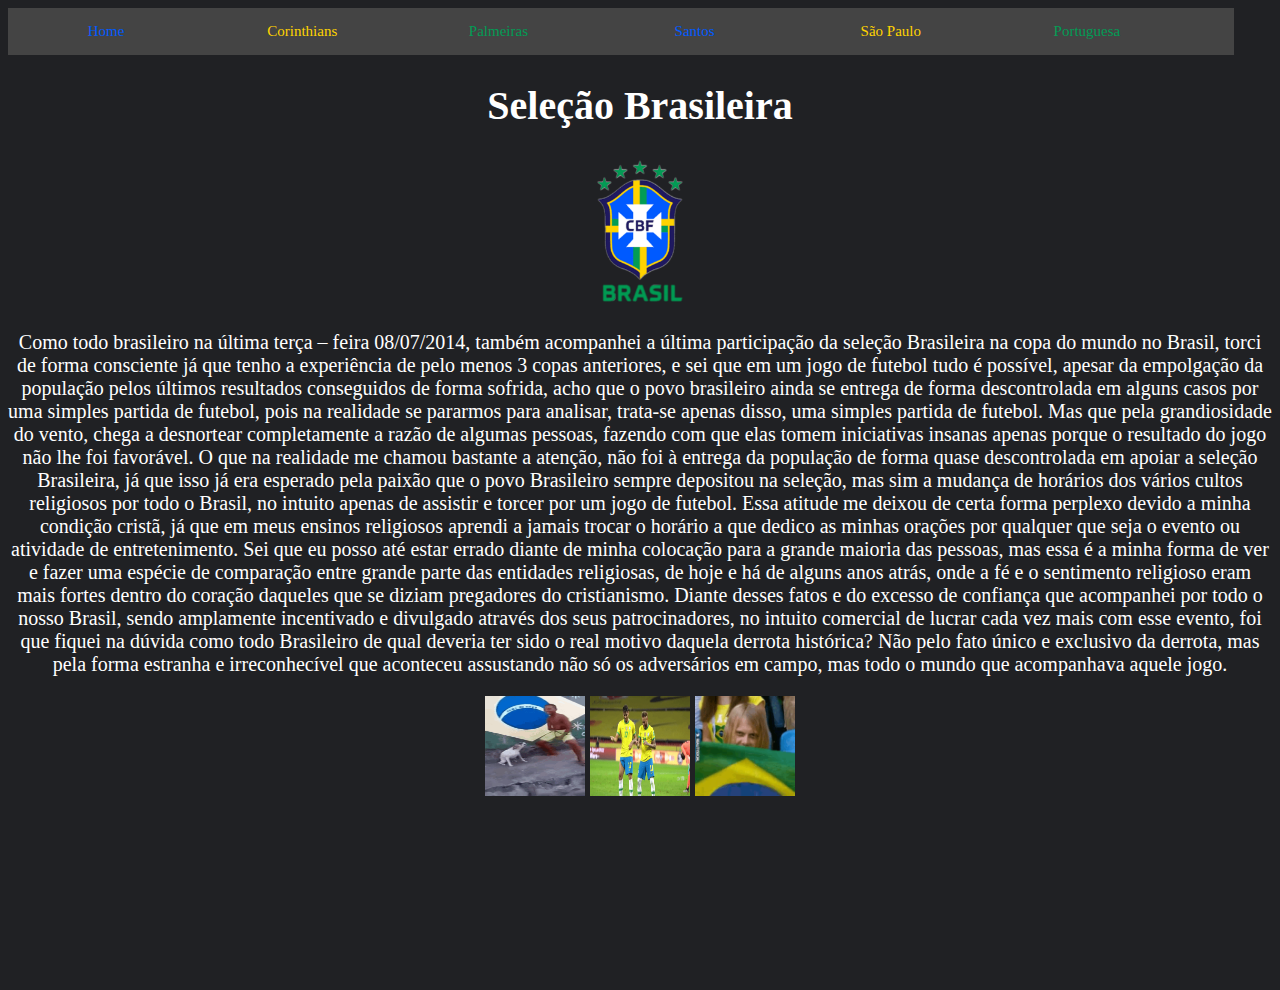
==== index.html @ 097a9541 "rename index" ====
<!DOCTYPE html>
<html lang="pt-br" class="tela-inteira">
   <head>
      <title>Barra de ícones</title>
      <meta charset="utf-8" />
      <meta name="viewport" content="width=device-width, initial-scale=1" />
      <link rel="stylesheet" href="css.css" />
	  <link rel="icon" type="image/x-icon" href="LOGOS/brasil.ico">
   </head>
   <body>
      <div class="icon-bar">
		 <a href="#">
			<i class="fas fa-house"></i>
			<p style="color: #005AFF">Home</p>
		 </a>
         <a href="cori.html">
            <i class="fas fa-home"></i>
			<p style="color: #FFD300">Corinthians</p>
         </a>
         <a href="palm.html">
            <i class="fas fa-search"></i>
			<p style="color: #029C55">Palmeiras</p>
         </a>
         <a href="sant.html">
            <i class="fas fa-envelope"></i>
			<p style="color: #005AFF">Santos</p>
         </a>
         <a href="paulo.html">
            <i class="fas fa-globe"></i>
			<p style="color: #FFD300">São Paulo</p>
         </a>
         <a href="portu.html">
            <i class="fas fa-trash"></i>
			<p style="color: #029C55">  Portuguesa</p>
         </a>
      </div>
	  <center style="color: #FFFFFF" class="tela-inteira">
		<h1>Seleção Brasileira</h1>
		<img src="LOGOS/brasil.png" width="150" height="150" alt="Logo da seleção brasileira">
		<p>Como todo brasileiro na última terça – feira 08/07/2014, também acompanhei a última participação da seleção Brasileira na copa do mundo no Brasil, torci de forma consciente já que tenho a experiência de pelo menos 3 copas anteriores, e sei que em um jogo de futebol tudo é possível, apesar da empolgação da população pelos últimos resultados conseguidos de forma sofrida, acho que o povo brasileiro ainda se entrega de forma descontrolada em alguns casos por uma simples partida de futebol, pois na realidade se pararmos para analisar, trata-se apenas disso, uma simples partida de futebol.
		  Mas que pela grandiosidade do vento, chega a desnortear completamente a razão de algumas pessoas, fazendo com que elas tomem iniciativas insanas apenas porque o resultado do jogo não lhe foi favorável.
		  O que na realidade me chamou bastante a atenção, não foi à entrega da população de forma quase descontrolada em apoiar a seleção Brasileira, já que isso já era esperado pela paixão que o povo Brasileiro sempre depositou na seleção, mas sim a mudança de horários dos vários cultos religiosos por todo o Brasil,
		  no intuito apenas de assistir e torcer por um jogo de futebol. Essa atitude me deixou de certa forma perplexo devido a minha condição cristã, já que em meus ensinos religiosos aprendi a jamais trocar o horário a que dedico as minhas orações por qualquer que seja o evento ou atividade de entretenimento. Sei que eu posso até estar errado diante de minha colocação para a grande maioria das pessoas, mas essa é a minha forma de ver e fazer uma espécie de comparação entre grande parte das entidades religiosas, de hoje e há de alguns anos atrás, onde a fé e o sentimento religioso eram mais fortes dentro do coração daqueles que se diziam pregadores do cristianismo. 
		  Diante desses fatos e do excesso de confiança que acompanhei por todo o nosso Brasil, sendo amplamente incentivado e divulgado através dos seus patrocinadores, no intuito comercial de lucrar cada vez mais com esse evento, foi que fiquei na dúvida como todo Brasileiro de qual deveria ter sido o real motivo daquela derrota histórica? Não pelo fato único e exclusivo da derrota, mas pela forma estranha e irreconhecível que aconteceu assustando não só os adversários em campo, mas todo o mundo que acompanhava aquele jogo.</p>
		<img src="GIFS/gif8.gif" width="100" height="100" alt="Meme">
		<img src="GIFS/gif6.gif" width="100" height="100" alt="Gif dos meninos da seleção br">
		<img src="GIFS/gif7.gif" width="100" height="100" alt="Gif da torcida da seleção br">
	  </center>
   </body>
</html>
---- css.css ----
<!DOCTYPE css>

body {
   margin: 0;
}
.icon-bar {
   width: 97%;
   background-color: #444444;
   overflow: auto;
}
.cor-fundo{
	background-color: silver;
}
.tela-inteira{
  min-height: 100vh;
  font-size: 20px;
  font-family: Calibri;
  background-color: #202124;
  text-decoration: none;
}
.textos{
	font-size: 16px;
	font-weight: bold;
	font-style: italic;
	color: #FFFFFF;
	text-align: center;
	font-family: georgian;
}
.icon-bar a {
   float: left;
   width: 16%;
   text-align: center;
   padding: 4px 1;
   transition: all 0.3s ease;
   color: white;
   font-size: 15px;
   text-decoration: none;
}
.icon-bar a:hover {
   background-color: #6495ED;
}
.active {
   background-color: #003153;
}
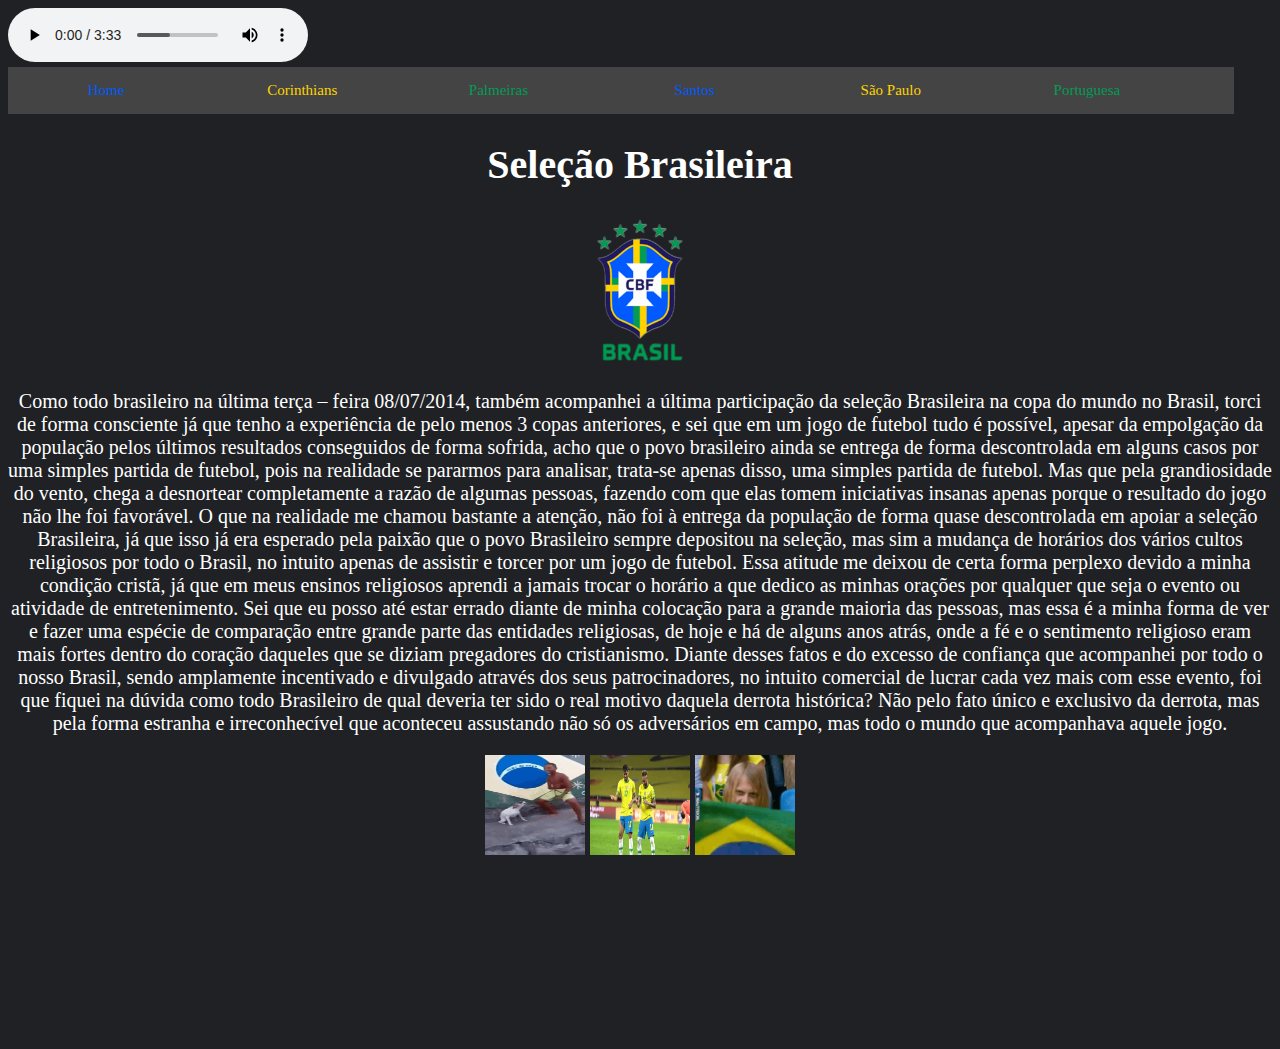
==== commit 38fdb5a7: "add new audio "Hino nacional"" ====
--- a/index.html
+++ b/index.html
@@ -7,6 +7,9 @@
       <link rel="stylesheet" href="css.css" />
 	  <link rel="icon" type="image/x-icon" href="LOGOS/brasil.ico">
    </head>
+   <audio controls >
+      <source src="HINOS/hino-nacional-brasileiro.mp3" type="audio/mp3">
+   </audio>
    <body>
       <div class="icon-bar">
 		 <a href="#">
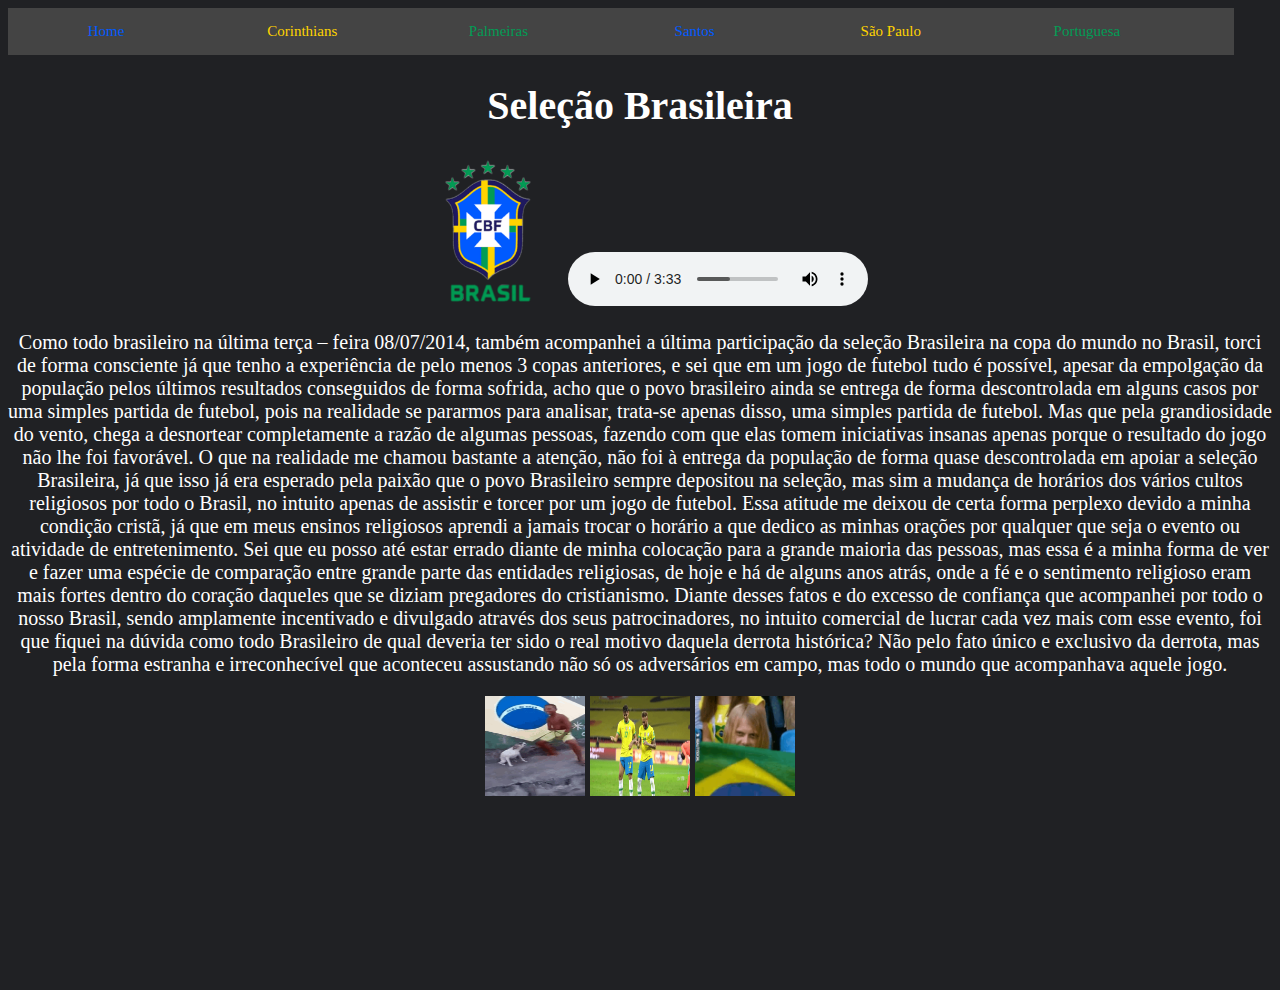
==== commit 18e49b50: "Update local audio" ====
--- a/index.html
+++ b/index.html
@@ -7,43 +7,43 @@
       <link rel="stylesheet" href="css.css" />
 	  <link rel="icon" type="image/x-icon" href="LOGOS/brasil.ico">
    </head>
-   <audio controls >
-      <source src="HINOS/hino-nacional-brasileiro.mp3" type="audio/mp3">
-   </audio>
    <body>
       <div class="icon-bar">
-		 <a href="#">
-			<i class="fas fa-house"></i>
-			<p style="color: #005AFF">Home</p>
-		 </a>
+         <a href="#">
+            <i class="fas fa-house"></i>
+            <p style="color: #005AFF">Home</p>
+         </a>
          <a href="cori.html">
             <i class="fas fa-home"></i>
-			<p style="color: #FFD300">Corinthians</p>
+            <p style="color: #FFD300">Corinthians</p>
          </a>
          <a href="palm.html">
             <i class="fas fa-search"></i>
-			<p style="color: #029C55">Palmeiras</p>
+            <p style="color: #029C55">Palmeiras</p>
          </a>
          <a href="sant.html">
             <i class="fas fa-envelope"></i>
-			<p style="color: #005AFF">Santos</p>
+            <p style="color: #005AFF">Santos</p>
          </a>
          <a href="paulo.html">
             <i class="fas fa-globe"></i>
-			<p style="color: #FFD300">São Paulo</p>
+            <p style="color: #FFD300">São Paulo</p>
          </a>
          <a href="portu.html">
             <i class="fas fa-trash"></i>
-			<p style="color: #029C55">  Portuguesa</p>
+            <p style="color: #029C55">  Portuguesa</p>
          </a>
       </div>
-	  <center style="color: #FFFFFF" class="tela-inteira">
-		<h1>Seleção Brasileira</h1>
-		<img src="LOGOS/brasil.png" width="150" height="150" alt="Logo da seleção brasileira">
-		<p>Como todo brasileiro na última terça – feira 08/07/2014, também acompanhei a última participação da seleção Brasileira na copa do mundo no Brasil, torci de forma consciente já que tenho a experiência de pelo menos 3 copas anteriores, e sei que em um jogo de futebol tudo é possível, apesar da empolgação da população pelos últimos resultados conseguidos de forma sofrida, acho que o povo brasileiro ainda se entrega de forma descontrolada em alguns casos por uma simples partida de futebol, pois na realidade se pararmos para analisar, trata-se apenas disso, uma simples partida de futebol.
-		  Mas que pela grandiosidade do vento, chega a desnortear completamente a razão de algumas pessoas, fazendo com que elas tomem iniciativas insanas apenas porque o resultado do jogo não lhe foi favorável.
-		  O que na realidade me chamou bastante a atenção, não foi à entrega da população de forma quase descontrolada em apoiar a seleção Brasileira, já que isso já era esperado pela paixão que o povo Brasileiro sempre depositou na seleção, mas sim a mudança de horários dos vários cultos religiosos por todo o Brasil,
-		  no intuito apenas de assistir e torcer por um jogo de futebol. Essa atitude me deixou de certa forma perplexo devido a minha condição cristã, já que em meus ensinos religiosos aprendi a jamais trocar o horário a que dedico as minhas orações por qualquer que seja o evento ou atividade de entretenimento. Sei que eu posso até estar errado diante de minha colocação para a grande maioria das pessoas, mas essa é a minha forma de ver e fazer uma espécie de comparação entre grande parte das entidades religiosas, de hoje e há de alguns anos atrás, onde a fé e o sentimento religioso eram mais fortes dentro do coração daqueles que se diziam pregadores do cristianismo. 
+      <center style="color: #FFFFFF" class="tela-inteira">
+         <h1>Seleção Brasileira</h1>
+         <img src="LOGOS/brasil.png" width="150" height="150" alt="Logo da seleção brasileira">
+         <audio controls >
+            <source src="HINOS/hino-nacional-brasileiro.mp3" type="audio/mp3">
+         </audio>
+         <p>Como todo brasileiro na última terça – feira 08/07/2014, também acompanhei a última participação da seleção Brasileira na copa do mundo no Brasil, torci de forma consciente já que tenho a experiência de pelo menos 3 copas anteriores, e sei que em um jogo de futebol tudo é possível, apesar da empolgação da população pelos últimos resultados conseguidos de forma sofrida, acho que o povo brasileiro ainda se entrega de forma descontrolada em alguns casos por uma simples partida de futebol, pois na realidade se pararmos para analisar, trata-se apenas disso, uma simples partida de futebol.
+            Mas que pela grandiosidade do vento, chega a desnortear completamente a razão de algumas pessoas, fazendo com que elas tomem iniciativas insanas apenas porque o resultado do jogo não lhe foi favorável.
+            O que na realidade me chamou bastante a atenção, não foi à entrega da população de forma quase descontrolada em apoiar a seleção Brasileira, já que isso já era esperado pela paixão que o povo Brasileiro sempre depositou na seleção, mas sim a mudança de horários dos vários cultos religiosos por todo o Brasil,
+            no intuito apenas de assistir e torcer por um jogo de futebol. Essa atitude me deixou de certa forma perplexo devido a minha condição cristã, já que em meus ensinos religiosos aprendi a jamais trocar o horário a que dedico as minhas orações por qualquer que seja o evento ou atividade de entretenimento. Sei que eu posso até estar errado diante de minha colocação para a grande maioria das pessoas, mas essa é a minha forma de ver e fazer uma espécie de comparação entre grande parte das entidades religiosas, de hoje e há de alguns anos atrás, onde a fé e o sentimento religioso eram mais fortes dentro do coração daqueles que se diziam pregadores do cristianismo. 
 		  Diante desses fatos e do excesso de confiança que acompanhei por todo o nosso Brasil, sendo amplamente incentivado e divulgado através dos seus patrocinadores, no intuito comercial de lucrar cada vez mais com esse evento, foi que fiquei na dúvida como todo Brasileiro de qual deveria ter sido o real motivo daquela derrota histórica? Não pelo fato único e exclusivo da derrota, mas pela forma estranha e irreconhecível que aconteceu assustando não só os adversários em campo, mas todo o mundo que acompanhava aquele jogo.</p>
 		<img src="GIFS/gif8.gif" width="100" height="100" alt="Meme">
 		<img src="GIFS/gif6.gif" width="100" height="100" alt="Gif dos meninos da seleção br">
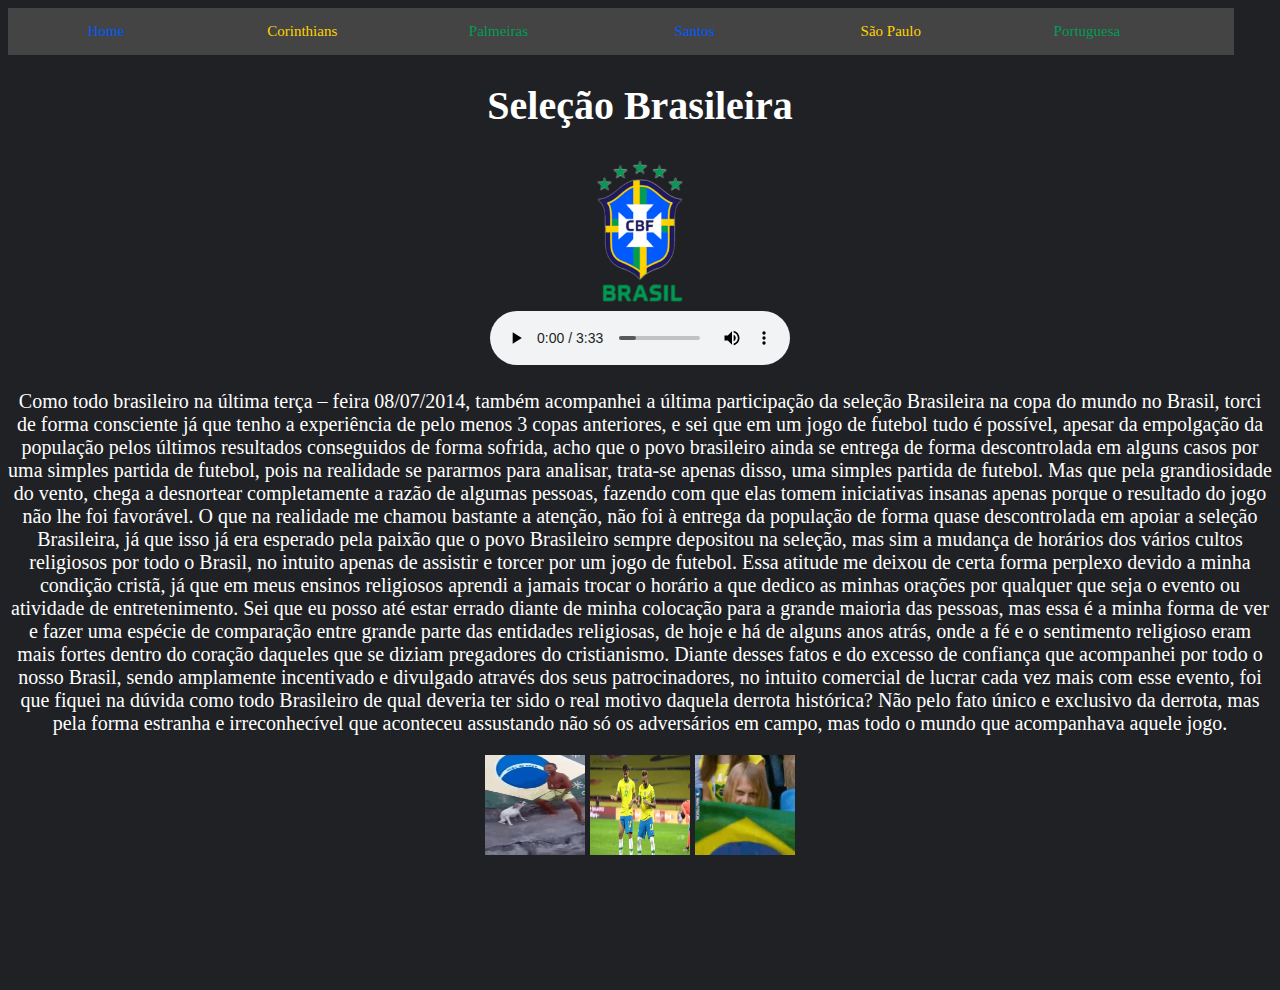
==== commit eed312a8: "Add "<br/>"" ====
--- a/index.html
+++ b/index.html
@@ -36,7 +36,7 @@
       </div>
       <center style="color: #FFFFFF" class="tela-inteira">
          <h1>Seleção Brasileira</h1>
-         <img src="LOGOS/brasil.png" width="150" height="150" alt="Logo da seleção brasileira">
+         <img src="LOGOS/brasil.png" width="150" height="150" alt="Logo da seleção brasileira"><br/>
          <audio controls >
             <source src="HINOS/hino-nacional-brasileiro.mp3" type="audio/mp3">
          </audio>
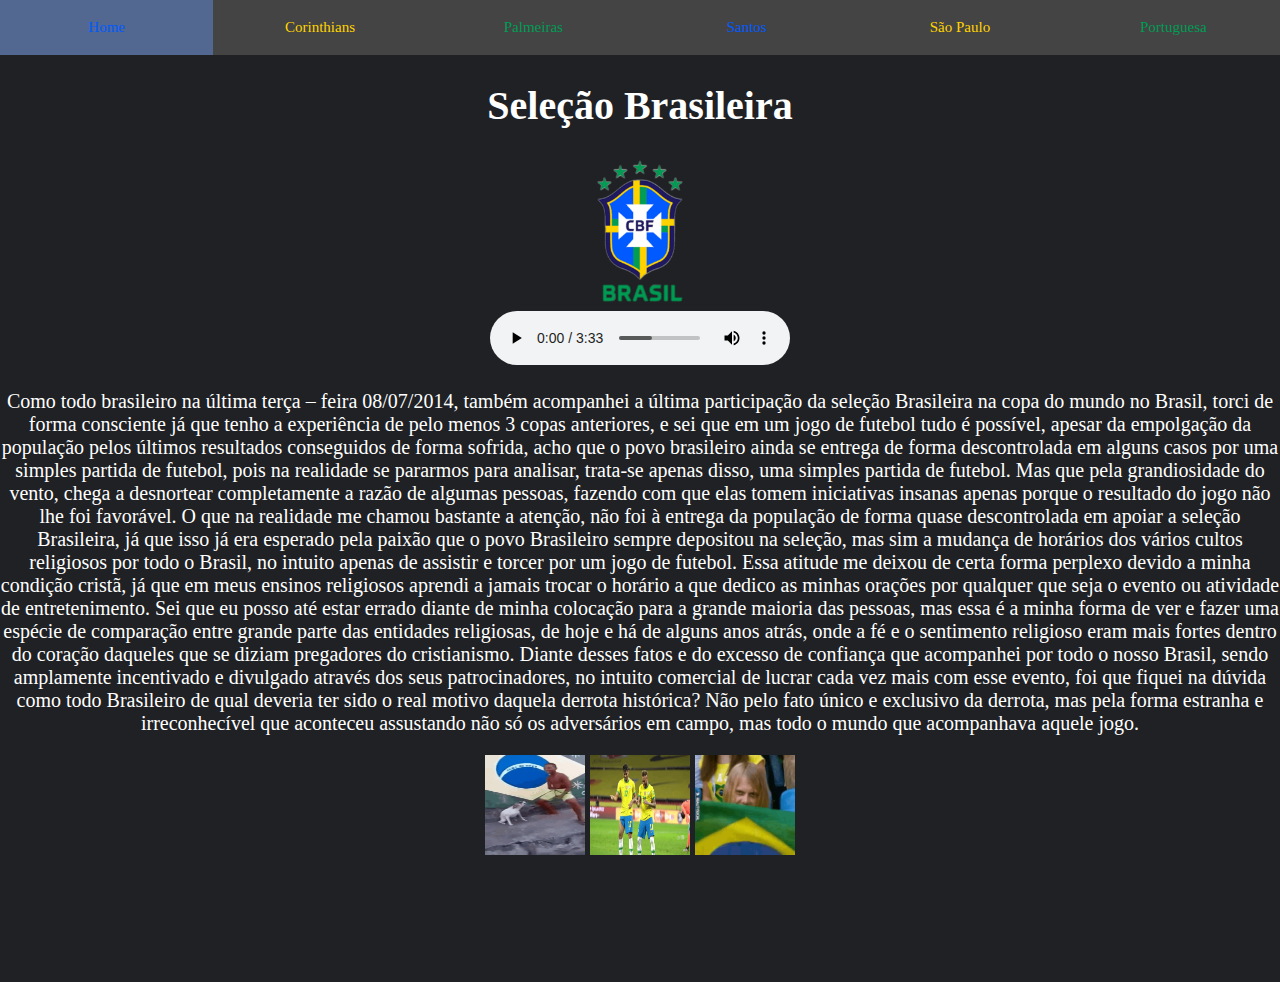
==== commit e0cb3192: "Add in all the class="p"  and add p:hover" ====
--- a/index.html
+++ b/index.html
@@ -1,53 +1,98 @@
 <!DOCTYPE html>
 <html lang="pt-br" class="tela-inteira">
-   <head>
-      <title>Barra de ícones</title>
-      <meta charset="utf-8" />
-      <meta name="viewport" content="width=device-width, initial-scale=1" />
-      <link rel="stylesheet" href="css.css" />
-	  <link rel="icon" type="image/x-icon" href="LOGOS/brasil.ico">
-   </head>
-   <body>
-      <div class="icon-bar">
-         <a href="#">
-            <i class="fas fa-house"></i>
-            <p style="color: #005AFF">Home</p>
-         </a>
-         <a href="cori.html">
-            <i class="fas fa-home"></i>
-            <p style="color: #FFD300">Corinthians</p>
-         </a>
-         <a href="palm.html">
-            <i class="fas fa-search"></i>
-            <p style="color: #029C55">Palmeiras</p>
-         </a>
-         <a href="sant.html">
-            <i class="fas fa-envelope"></i>
-            <p style="color: #005AFF">Santos</p>
-         </a>
-         <a href="paulo.html">
-            <i class="fas fa-globe"></i>
-            <p style="color: #FFD300">São Paulo</p>
-         </a>
-         <a href="portu.html">
-            <i class="fas fa-trash"></i>
-            <p style="color: #029C55">  Portuguesa</p>
-         </a>
-      </div>
-      <center style="color: #FFFFFF" class="tela-inteira">
-         <h1>Seleção Brasileira</h1>
-         <img src="LOGOS/brasil.png" width="150" height="150" alt="Logo da seleção brasileira"><br/>
-         <audio controls >
-            <source src="HINOS/hino-nacional-brasileiro.mp3" type="audio/mp3">
-         </audio>
-         <p>Como todo brasileiro na última terça – feira 08/07/2014, também acompanhei a última participação da seleção Brasileira na copa do mundo no Brasil, torci de forma consciente já que tenho a experiência de pelo menos 3 copas anteriores, e sei que em um jogo de futebol tudo é possível, apesar da empolgação da população pelos últimos resultados conseguidos de forma sofrida, acho que o povo brasileiro ainda se entrega de forma descontrolada em alguns casos por uma simples partida de futebol, pois na realidade se pararmos para analisar, trata-se apenas disso, uma simples partida de futebol.
-            Mas que pela grandiosidade do vento, chega a desnortear completamente a razão de algumas pessoas, fazendo com que elas tomem iniciativas insanas apenas porque o resultado do jogo não lhe foi favorável.
-            O que na realidade me chamou bastante a atenção, não foi à entrega da população de forma quase descontrolada em apoiar a seleção Brasileira, já que isso já era esperado pela paixão que o povo Brasileiro sempre depositou na seleção, mas sim a mudança de horários dos vários cultos religiosos por todo o Brasil,
-            no intuito apenas de assistir e torcer por um jogo de futebol. Essa atitude me deixou de certa forma perplexo devido a minha condição cristã, já que em meus ensinos religiosos aprendi a jamais trocar o horário a que dedico as minhas orações por qualquer que seja o evento ou atividade de entretenimento. Sei que eu posso até estar errado diante de minha colocação para a grande maioria das pessoas, mas essa é a minha forma de ver e fazer uma espécie de comparação entre grande parte das entidades religiosas, de hoje e há de alguns anos atrás, onde a fé e o sentimento religioso eram mais fortes dentro do coração daqueles que se diziam pregadores do cristianismo. 
-		  Diante desses fatos e do excesso de confiança que acompanhei por todo o nosso Brasil, sendo amplamente incentivado e divulgado através dos seus patrocinadores, no intuito comercial de lucrar cada vez mais com esse evento, foi que fiquei na dúvida como todo Brasileiro de qual deveria ter sido o real motivo daquela derrota histórica? Não pelo fato único e exclusivo da derrota, mas pela forma estranha e irreconhecível que aconteceu assustando não só os adversários em campo, mas todo o mundo que acompanhava aquele jogo.</p>
-		<img src="GIFS/gif8.gif" width="100" height="100" alt="Meme">
-		<img src="GIFS/gif6.gif" width="100" height="100" alt="Gif dos meninos da seleção br">
-		<img src="GIFS/gif7.gif" width="100" height="100" alt="Gif da torcida da seleção br">
-	  </center>
-   </body>
-</html>+  <head>
+    <title>Barra de ícones</title>
+    <meta charset="utf-8" />
+    <meta name="viewport" content="width=device-width, initial-scale=1" />
+    <link rel="stylesheet" href="css.css" />
+    <link rel="icon" type="image/x-icon" href="LOGOS/brasil.ico" />
+  </head>
+  <body>
+    <div class="icon-bar">
+      <a href="#">
+        <i class="fas fa-house"></i>
+        <p style="color: #005AFF">Home</p>
+      </a>
+      <a href="cori.html">
+        <i class="fas fa-home"></i>
+        <p style="color: #FFD300">Corinthians</p>
+      </a>
+      <a href="palm.html">
+        <i class="fas fa-search"></i>
+        <p style="color: #029C55">Palmeiras</p>
+      </a>
+      <a href="sant.html">
+        <i class="fas fa-envelope"></i>
+        <p style="color: #005AFF">Santos</p>
+      </a>
+      <a href="paulo.html">
+        <i class="fas fa-globe"></i>
+        <p style="color: #FFD300">São Paulo</p>
+      </a>
+      <a href="portu.html">
+        <i class="fas fa-trash"></i>
+        <p style="color: #029C55">Portuguesa</p>
+      </a>
+    </div>
+    <center style="color: #FFFFFF" class="tela-inteira">
+      <h1>Seleção Brasileira</h1>
+      <img
+        src="LOGOS/brasil.png"
+        width="150"
+        height="150"
+        alt="Logo da seleção brasileira"
+      /><br />
+      <audio controls>
+        <source src="HINOS/hino-nacional-brasileiro.mp3" type="audio/mp3" />
+      </audio>
+      <p>
+        Como todo brasileiro na última terça – feira 08/07/2014, também
+        acompanhei a última participação da seleção Brasileira na copa do mundo
+        no Brasil, torci de forma consciente já que tenho a experiência de pelo
+        menos 3 copas anteriores, e sei que em um jogo de futebol tudo é
+        possível, apesar da empolgação da população pelos últimos resultados
+        conseguidos de forma sofrida, acho que o povo brasileiro ainda se
+        entrega de forma descontrolada em alguns casos por uma simples partida
+        de futebol, pois na realidade se pararmos para analisar, trata-se apenas
+        disso, uma simples partida de futebol. Mas que pela grandiosidade do
+        vento, chega a desnortear completamente a razão de algumas pessoas,
+        fazendo com que elas tomem iniciativas insanas apenas porque o resultado
+        do jogo não lhe foi favorável. O que na realidade me chamou bastante a
+        atenção, não foi à entrega da população de forma quase descontrolada em
+        apoiar a seleção Brasileira, já que isso já era esperado pela paixão que
+        o povo Brasileiro sempre depositou na seleção, mas sim a mudança de
+        horários dos vários cultos religiosos por todo o Brasil, no intuito
+        apenas de assistir e torcer por um jogo de futebol. Essa atitude me
+        deixou de certa forma perplexo devido a minha condição cristã, já que em
+        meus ensinos religiosos aprendi a jamais trocar o horário a que dedico
+        as minhas orações por qualquer que seja o evento ou atividade de
+        entretenimento. Sei que eu posso até estar errado diante de minha
+        colocação para a grande maioria das pessoas, mas essa é a minha forma de
+        ver e fazer uma espécie de comparação entre grande parte das entidades
+        religiosas, de hoje e há de alguns anos atrás, onde a fé e o sentimento
+        religioso eram mais fortes dentro do coração daqueles que se diziam
+        pregadores do cristianismo. Diante desses fatos e do excesso de
+        confiança que acompanhei por todo o nosso Brasil, sendo amplamente
+        incentivado e divulgado através dos seus patrocinadores, no intuito
+        comercial de lucrar cada vez mais com esse evento, foi que fiquei na
+        dúvida como todo Brasileiro de qual deveria ter sido o real motivo
+        daquela derrota histórica? Não pelo fato único e exclusivo da derrota,
+        mas pela forma estranha e irreconhecível que aconteceu assustando não só
+        os adversários em campo, mas todo o mundo que acompanhava aquele jogo.
+      </p>
+      <img src="GIFS/gif8.gif" width="100" height="100" alt="Meme" />
+      <img
+        src="GIFS/gif6.gif"
+        width="100"
+        height="100"
+        alt="Gif dos meninos da seleção br"
+      />
+      <img
+        src="GIFS/gif7.gif"
+        width="100"
+        height="100"
+        alt="Gif da torcida da seleção br"
+      />
+    </center>
+  </body>
+</html>
--- a/css.css
+++ b/css.css
@@ -1,12 +1,24 @@
-<!DOCTYPE css>
-
 body {
    margin: 0;
 }
 .icon-bar {
-   width: 97%;
    background-color: #444444;
    overflow: auto;
+   display:flex;
+   flex-wrap: wrap;
+   justify-content: space-around;
+}
+.icon-bar a {
+   text-align: center;
+   padding: 4px 5px;
+   transition: all 0.3s ease;
+   color: white;
+   font-size: 15px;
+   text-decoration: none;
+   flex: 1;
+}
+.icon-bar a:hover {
+   background-color: #6494ed75;
 }
 .cor-fundo{
 	background-color: silver;
@@ -26,19 +38,6 @@
 	text-align: center;
 	font-family: georgian;
 }
-.icon-bar a {
-   float: left;
-   width: 16%;
-   text-align: center;
-   padding: 4px 1;
-   transition: all 0.3s ease;
-   color: white;
-   font-size: 15px;
-   text-decoration: none;
-}
-.icon-bar a:hover {
-   background-color: #6495ED;
-}
 .active {
    background-color: #003153;
 }
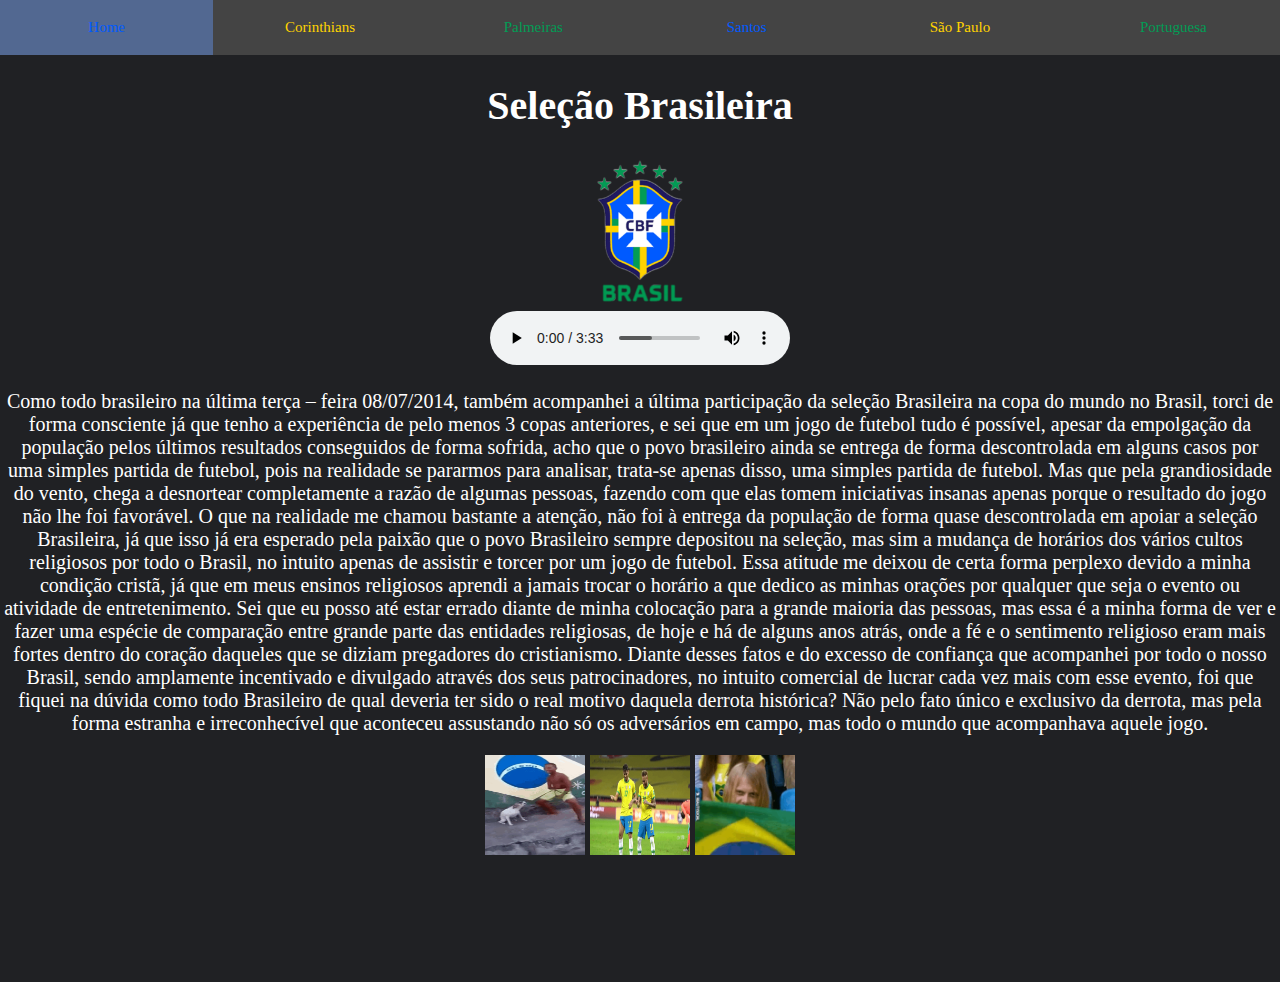
==== commit 7cf48235: "Rename in index" ====
--- a/index.html
+++ b/index.html
@@ -1,7 +1,7 @@
 <!DOCTYPE html>
 <html lang="pt-br" class="tela-inteira">
   <head>
-    <title>Barra de ícones</title>
+    <title>Times nacionais</title>
     <meta charset="utf-8" />
     <meta name="viewport" content="width=device-width, initial-scale=1" />
     <link rel="stylesheet" href="css.css" />
@@ -45,7 +45,7 @@
       <audio controls>
         <source src="HINOS/hino-nacional-brasileiro.mp3" type="audio/mp3" />
       </audio>
-      <p>
+      <p id="text-sel">
         Como todo brasileiro na última terça – feira 08/07/2014, também
         acompanhei a última participação da seleção Brasileira na copa do mundo
         no Brasil, torci de forma consciente já que tenho a experiência de pelo
--- a/css.css
+++ b/css.css
@@ -1,6 +1,7 @@
 body {
    margin: 0;
 }
+
 .icon-bar {
    background-color: #444444;
    overflow: auto;
@@ -8,6 +9,7 @@
    flex-wrap: wrap;
    justify-content: space-around;
 }
+
 .icon-bar a {
    text-align: center;
    padding: 4px 5px;
@@ -17,12 +19,15 @@
    text-decoration: none;
    flex: 1;
 }
+
 .icon-bar a:hover {
    background-color: #6494ed75;
 }
+
 .cor-fundo{
 	background-color: silver;
 }
+
 .tela-inteira{
   min-height: 100vh;
   font-size: 20px;
@@ -30,6 +35,12 @@
   background-color: #202124;
   text-decoration: none;
 }
+
+#text-sel {
+   margin-right: 3px;
+   margin-left: 3px;
+}
+
 .textos{
 	font-size: 16px;
 	font-weight: bold;
@@ -38,6 +49,7 @@
 	text-align: center;
 	font-family: georgian;
 }
+
 .active {
    background-color: #003153;
 }
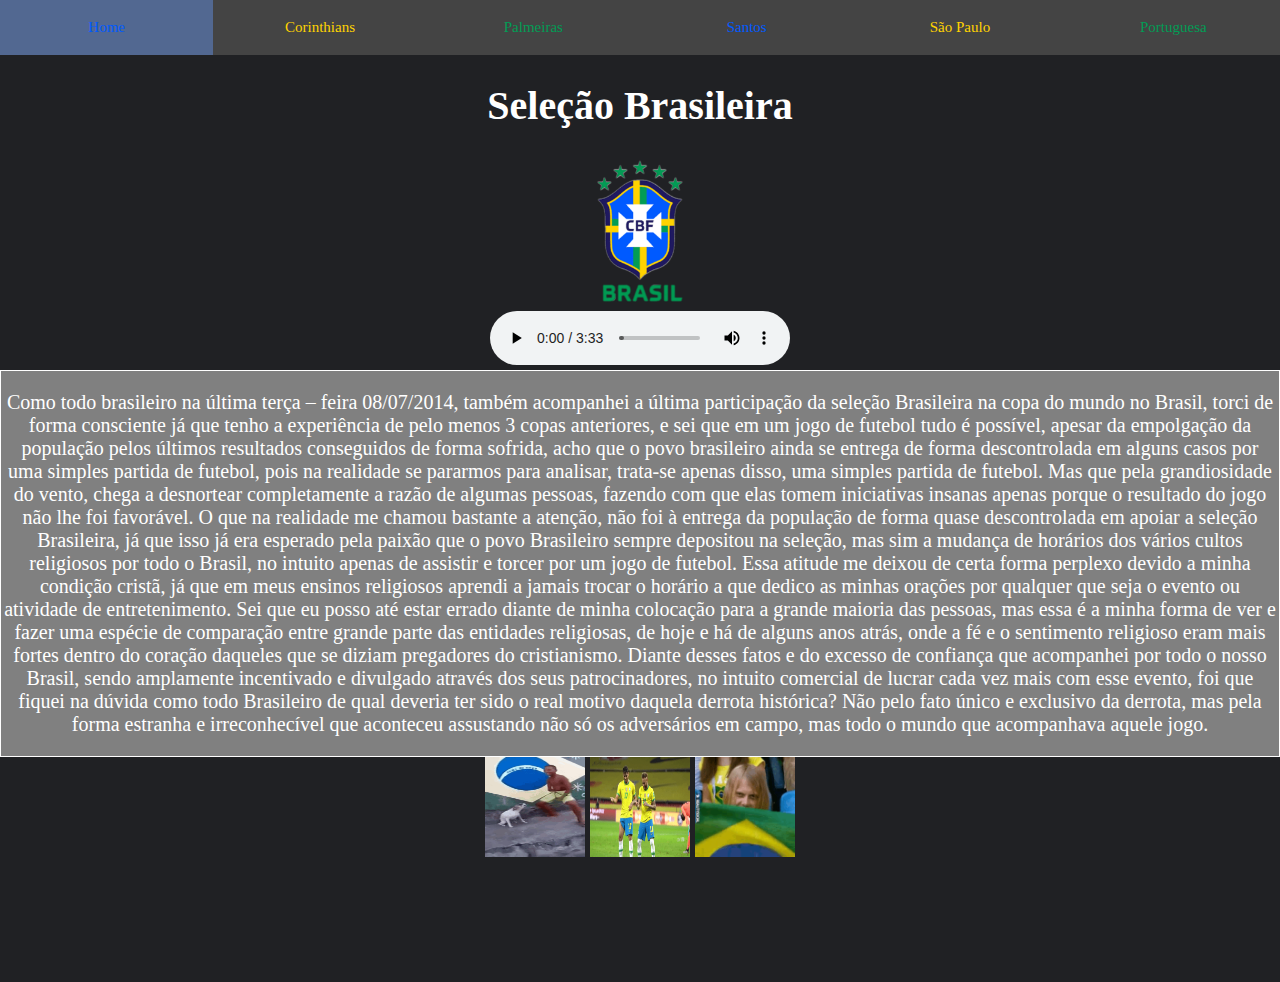
==== commit ef8c0f70: "Add Border and bg in of the text-div" ====
--- a/index.html
+++ b/index.html
@@ -45,41 +45,44 @@
       <audio controls>
         <source src="HINOS/hino-nacional-brasileiro.mp3" type="audio/mp3" />
       </audio>
-      <p id="text-sel">
-        Como todo brasileiro na última terça – feira 08/07/2014, também
-        acompanhei a última participação da seleção Brasileira na copa do mundo
-        no Brasil, torci de forma consciente já que tenho a experiência de pelo
-        menos 3 copas anteriores, e sei que em um jogo de futebol tudo é
-        possível, apesar da empolgação da população pelos últimos resultados
-        conseguidos de forma sofrida, acho que o povo brasileiro ainda se
-        entrega de forma descontrolada em alguns casos por uma simples partida
-        de futebol, pois na realidade se pararmos para analisar, trata-se apenas
-        disso, uma simples partida de futebol. Mas que pela grandiosidade do
-        vento, chega a desnortear completamente a razão de algumas pessoas,
-        fazendo com que elas tomem iniciativas insanas apenas porque o resultado
-        do jogo não lhe foi favorável. O que na realidade me chamou bastante a
-        atenção, não foi à entrega da população de forma quase descontrolada em
-        apoiar a seleção Brasileira, já que isso já era esperado pela paixão que
-        o povo Brasileiro sempre depositou na seleção, mas sim a mudança de
-        horários dos vários cultos religiosos por todo o Brasil, no intuito
-        apenas de assistir e torcer por um jogo de futebol. Essa atitude me
-        deixou de certa forma perplexo devido a minha condição cristã, já que em
-        meus ensinos religiosos aprendi a jamais trocar o horário a que dedico
-        as minhas orações por qualquer que seja o evento ou atividade de
-        entretenimento. Sei que eu posso até estar errado diante de minha
-        colocação para a grande maioria das pessoas, mas essa é a minha forma de
-        ver e fazer uma espécie de comparação entre grande parte das entidades
-        religiosas, de hoje e há de alguns anos atrás, onde a fé e o sentimento
-        religioso eram mais fortes dentro do coração daqueles que se diziam
-        pregadores do cristianismo. Diante desses fatos e do excesso de
-        confiança que acompanhei por todo o nosso Brasil, sendo amplamente
-        incentivado e divulgado através dos seus patrocinadores, no intuito
-        comercial de lucrar cada vez mais com esse evento, foi que fiquei na
-        dúvida como todo Brasileiro de qual deveria ter sido o real motivo
-        daquela derrota histórica? Não pelo fato único e exclusivo da derrota,
-        mas pela forma estranha e irreconhecível que aconteceu assustando não só
-        os adversários em campo, mas todo o mundo que acompanhava aquele jogo.
-      </p>
+      <div class="text-div">
+        <p id="text-sel">
+          Como todo brasileiro na última terça – feira 08/07/2014, também
+          acompanhei a última participação da seleção Brasileira na copa do
+          mundo no Brasil, torci de forma consciente já que tenho a experiência
+          de pelo menos 3 copas anteriores, e sei que em um jogo de futebol tudo
+          é possível, apesar da empolgação da população pelos últimos resultados
+          conseguidos de forma sofrida, acho que o povo brasileiro ainda se
+          entrega de forma descontrolada em alguns casos por uma simples partida
+          de futebol, pois na realidade se pararmos para analisar, trata-se
+          apenas disso, uma simples partida de futebol. Mas que pela
+          grandiosidade do vento, chega a desnortear completamente a razão de
+          algumas pessoas, fazendo com que elas tomem iniciativas insanas apenas
+          porque o resultado do jogo não lhe foi favorável. O que na realidade
+          me chamou bastante a atenção, não foi à entrega da população de forma
+          quase descontrolada em apoiar a seleção Brasileira, já que isso já era
+          esperado pela paixão que o povo Brasileiro sempre depositou na
+          seleção, mas sim a mudança de horários dos vários cultos religiosos
+          por todo o Brasil, no intuito apenas de assistir e torcer por um jogo
+          de futebol. Essa atitude me deixou de certa forma perplexo devido a
+          minha condição cristã, já que em meus ensinos religiosos aprendi a
+          jamais trocar o horário a que dedico as minhas orações por qualquer
+          que seja o evento ou atividade de entretenimento. Sei que eu posso até
+          estar errado diante de minha colocação para a grande maioria das
+          pessoas, mas essa é a minha forma de ver e fazer uma espécie de
+          comparação entre grande parte das entidades religiosas, de hoje e há
+          de alguns anos atrás, onde a fé e o sentimento religioso eram mais
+          fortes dentro do coração daqueles que se diziam pregadores do
+          cristianismo. Diante desses fatos e do excesso de confiança que
+          acompanhei por todo o nosso Brasil, sendo amplamente incentivado e
+          divulgado através dos seus patrocinadores, no intuito comercial de
+          lucrar cada vez mais com esse evento, foi que fiquei na dúvida como
+          todo Brasileiro de qual deveria ter sido o real motivo daquela derrota
+          histórica? Não pelo fato único e exclusivo da derrota, mas pela forma
+          estranha e irreconhecível que aconteceu assustando não só os
+          adversários em campo, mas todo o mundo que acompanhava aquele jogo.
+        </p>
+      </div>
       <img src="GIFS/gif8.gif" width="100" height="100" alt="Meme" />
       <img
         src="GIFS/gif6.gif"
--- a/css.css
+++ b/css.css
@@ -50,6 +50,11 @@
 	font-family: georgian;
 }
 
+.text-div{
+   background-color: gray;
+   border: solid 1px white;
+}
+
 .active {
    background-color: #003153;
 }
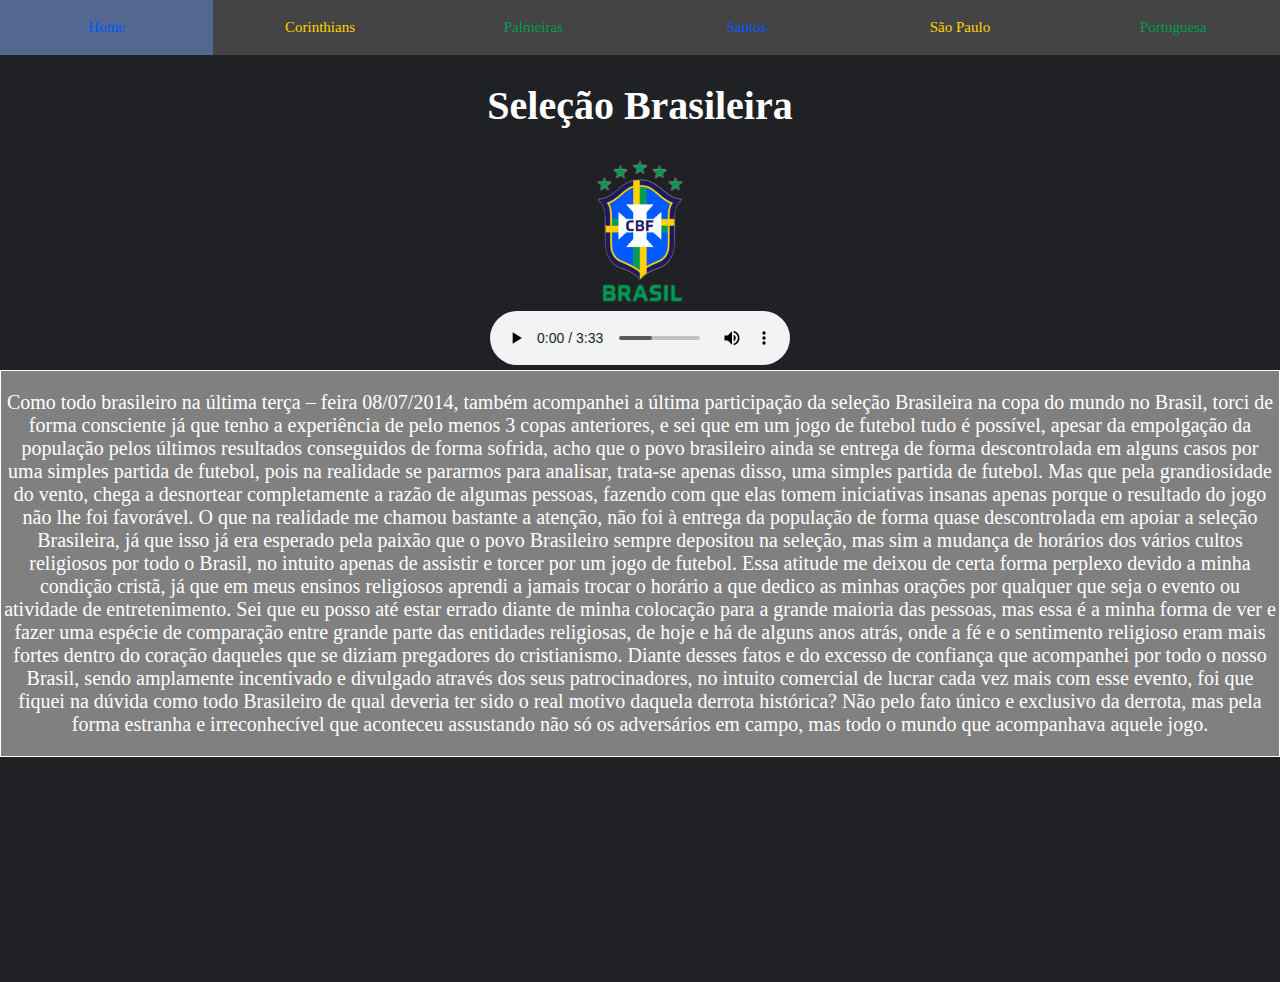
==== commit dc75f303: "Removed all gifs of pages" ====
--- a/index.html
+++ b/index.html
@@ -83,19 +83,6 @@
           adversários em campo, mas todo o mundo que acompanhava aquele jogo.
         </p>
       </div>
-      <img src="GIFS/gif8.gif" width="100" height="100" alt="Meme" />
-      <img
-        src="GIFS/gif6.gif"
-        width="100"
-        height="100"
-        alt="Gif dos meninos da seleção br"
-      />
-      <img
-        src="GIFS/gif7.gif"
-        width="100"
-        height="100"
-        alt="Gif da torcida da seleção br"
-      />
     </center>
   </body>
 </html>
